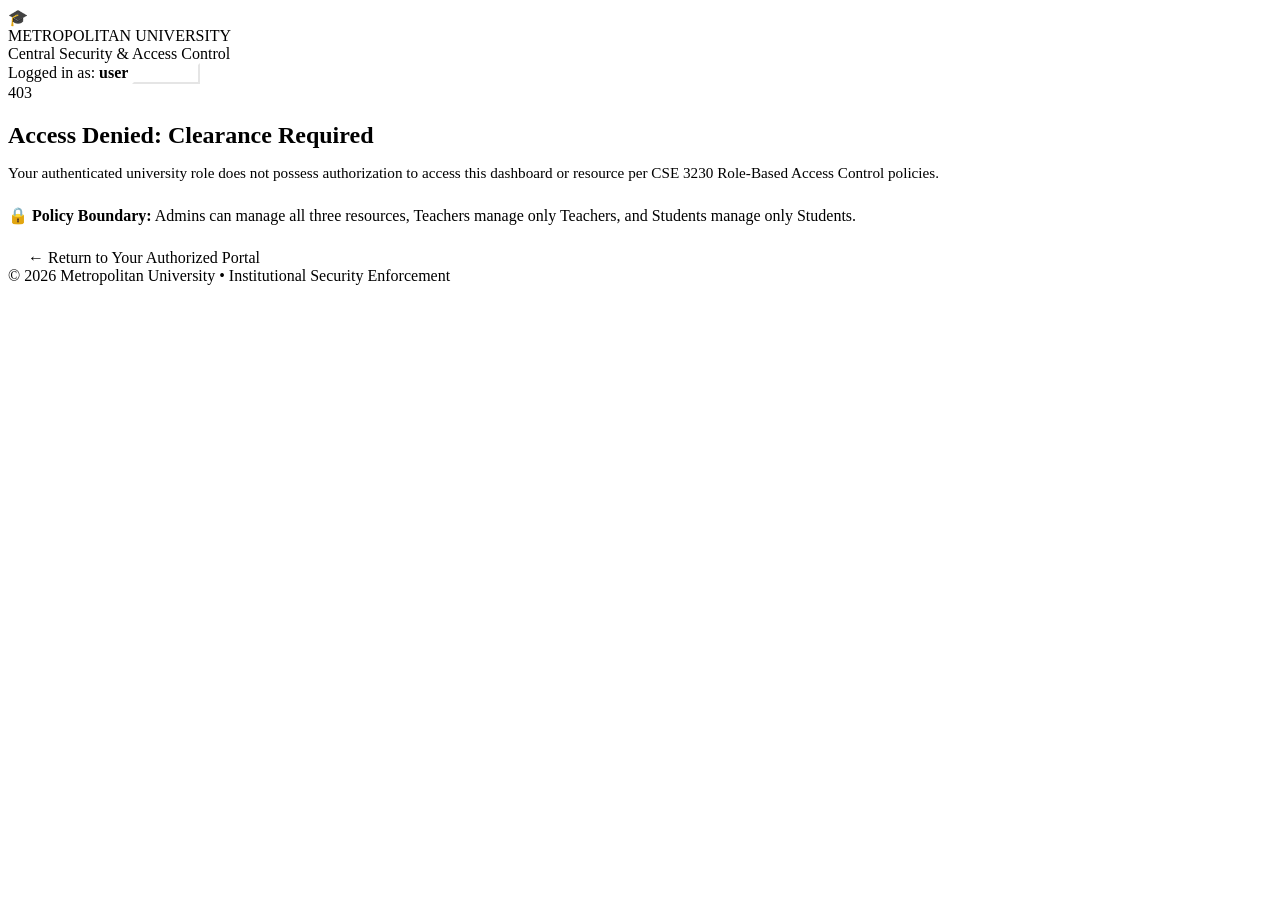
==== src/main/resources/templates/access-denied.html @ b866c37f "feat: complete standard academic university portal with Thymeleaf, separate dashboards, and Navy-Whi" ====
<!DOCTYPE html>
<html lang="en" xmlns:th="http://www.thymeleaf.org">
<head>
  <meta charset="UTF-8">
  <meta name="viewport" content="width=device-width, initial-scale=1.0">
  <title>403 Forbidden | Access Restricted</title>
  <link rel="stylesheet" th:href="@{/css/portal.css}">
</head>
<body>

  <!-- Top Header -->
  <header class="portal-header">
    <div class="portal-header-top">
      <div class="portal-brand">
        <div class="portal-seal">🎓</div>
        <div>
          <div class="portal-name">METROPOLITAN UNIVERSITY</div>
          <div class="portal-sub">Central Security &amp; Access Control</div>
        </div>
      </div>
      <div class="portal-user-meta">
        <span class="user-tag" th:if="${username}">Logged in as: <strong th:text="${username}">user</strong></span>
        <form th:action="@{/logout}" method="post" style="display:inline;">
          <button type="submit" class="btn btn-outline btn-sm" style="color:#ffffff; border-color:rgba(255,255,255,0.3); background:transparent;">Sign Out</button>
        </form>
      </div>
    </div>
  </header>

  <main class="portal-container">
    <div class="access-denied-wrap">
      <div class="access-denied-code">403</div>
      <h2 style="font-size: 1.5rem; color: var(--primary-navy); margin-bottom: 8px;">Access Denied: Clearance Required</h2>
      <p style="color: var(--text-muted); font-size: 0.95rem; margin-bottom: 24px;">
        Your authenticated university role does not possess authorization to access this dashboard or resource per CSE 3230 Role-Based Access Control policies.
      </p>

      <div class="portal-alert portal-alert-danger" style="text-align: left; display: inline-flex;">
        <span>🔒 <strong>Policy Boundary:</strong> Admins can manage all three resources, Teachers manage only Teachers, and Students manage only Students.</span>
      </div>

      <div style="margin-top: 24px;">
        <a th:href="@{/}" class="btn btn-primary" style="padding: 10px 20px;">
          &larr; Return to Your Authorized Portal
        </a>
      </div>
    </div>
  </main>

  <footer class="portal-footer">
    &copy; 2026 Metropolitan University &bull; Institutional Security Enforcement
  </footer>
</body>
</html>
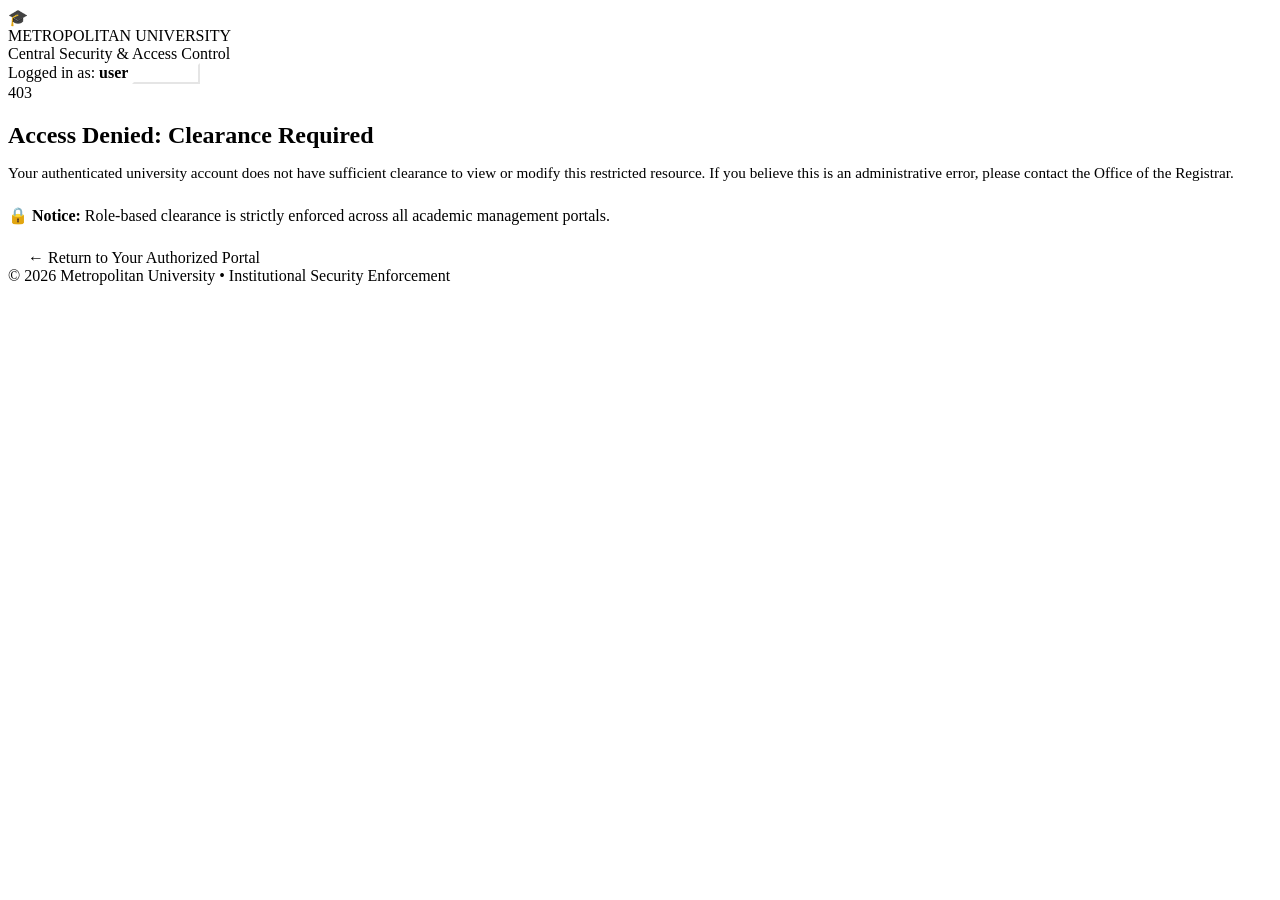
==== commit 35668e68: "feat: add campus notice board with student comments, single admin, demo teacher/student cohorts, and" ====
--- a/src/main/resources/templates/access-denied.html
+++ b/src/main/resources/templates/access-denied.html
@@ -32,11 +32,11 @@
       <div class="access-denied-code">403</div>
       <h2 style="font-size: 1.5rem; color: var(--primary-navy); margin-bottom: 8px;">Access Denied: Clearance Required</h2>
       <p style="color: var(--text-muted); font-size: 0.95rem; margin-bottom: 24px;">
-        Your authenticated university role does not possess authorization to access this dashboard or resource per CSE 3230 Role-Based Access Control policies.
+        Your authenticated university account does not have sufficient clearance to view or modify this restricted resource. If you believe this is an administrative error, please contact the Office of the Registrar.
       </p>
 
       <div class="portal-alert portal-alert-danger" style="text-align: left; display: inline-flex;">
-        <span>🔒 <strong>Policy Boundary:</strong> Admins can manage all three resources, Teachers manage only Teachers, and Students manage only Students.</span>
+        <span>🔒 <strong>Notice:</strong> Role-based clearance is strictly enforced across all academic management portals.</span>
       </div>
 
       <div style="margin-top: 24px;">
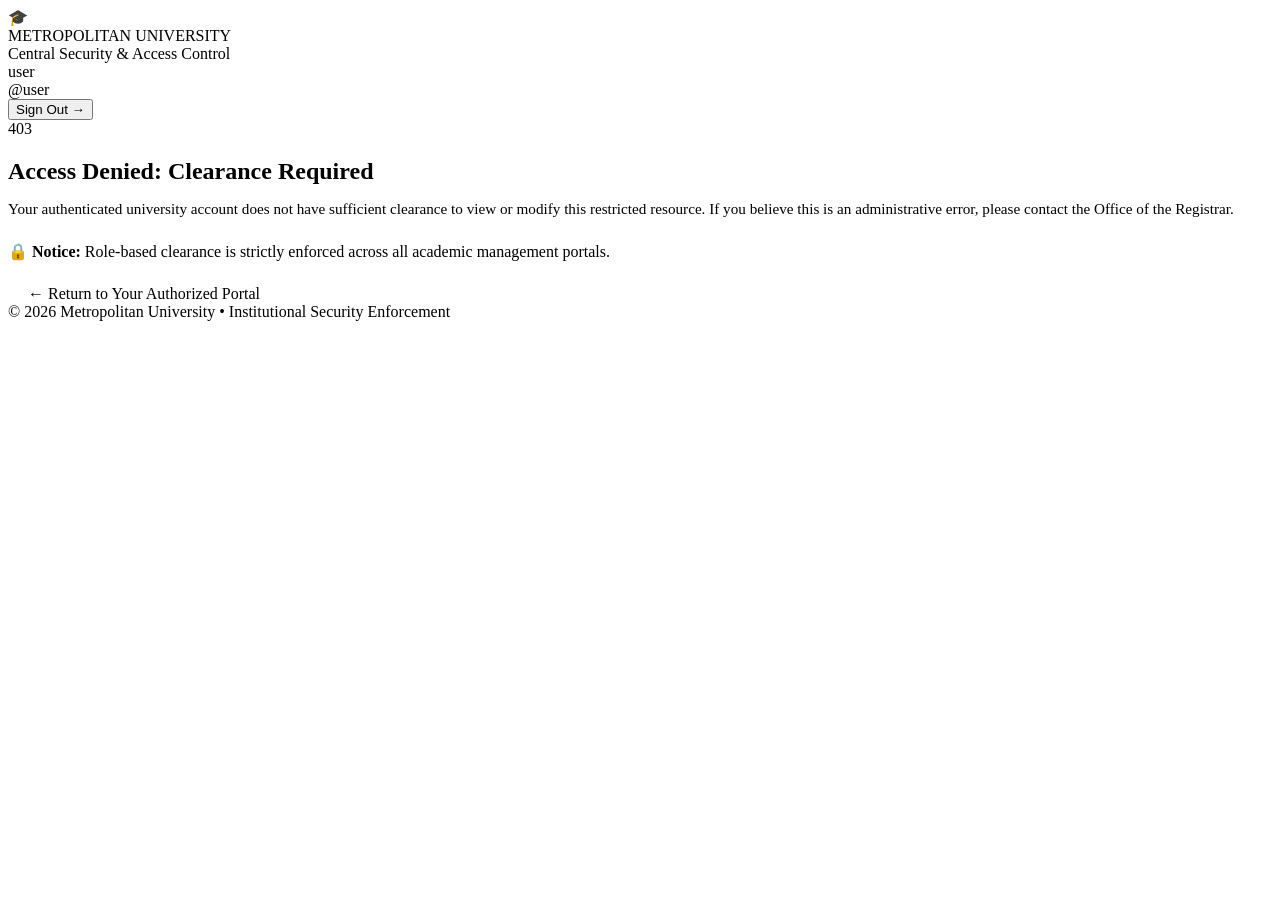
==== commit c7c0e1c5: "feat: enhance dashboard top-right header with username badge, signout button, and self-service chang" ====
--- a/src/main/resources/templates/access-denied.html
+++ b/src/main/resources/templates/access-denied.html
@@ -18,11 +18,20 @@
           <div class="portal-sub">Central Security &amp; Access Control</div>
         </div>
       </div>
-      <div class="portal-user-meta">
-        <span class="user-tag" th:if="${username}">Logged in as: <strong th:text="${username}">user</strong></span>
-        <form th:action="@{/logout}" method="post" style="display:inline;">
-          <button type="submit" class="btn btn-outline btn-sm" style="color:#ffffff; border-color:rgba(255,255,255,0.3); background:transparent;">Sign Out</button>
-        </form>
+      <div class="user-profile-badge">
+        <div class="user-meta">
+          <div class="user-name" th:text="${username}">user</div>
+          <div class="user-credentials-line">
+            <span class="user-username-tag" th:text="'@' + ${username}">@user</span>
+          </div>
+        </div>
+        <div class="user-actions">
+          <form th:action="@{/logout}" method="post" style="display:inline; margin:0;">
+            <button type="submit" class="btn-header-action btn-header-signout">
+              Sign Out &rarr;
+            </button>
+          </form>
+        </div>
       </div>
     </div>
   </header>
